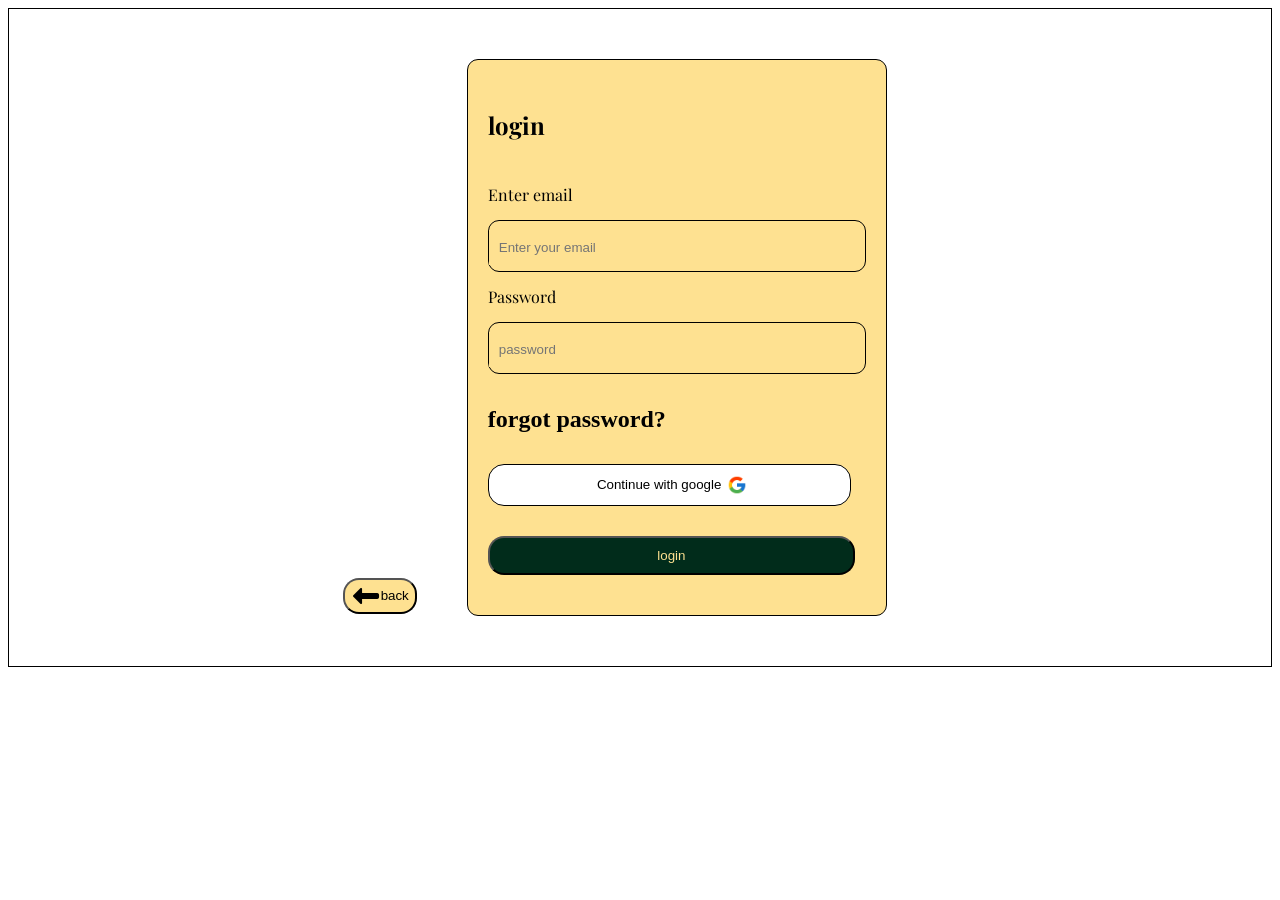
==== login-page/index.html @ e55a0048 "login-page" ====
<!DOCTYPE html>
<html lang="en">

<head>
    <meta charset="UTF-8">
    <meta name="viewport" content="width=device-width, initial-scale=1.0">
    <title>sefdo</title>
    <link rel="stylesheet" href="style.css">
    <link rel="preconnect" href="https://fonts.googleapis.com">
    <link rel="preconnect" href="https://fonts.gstatic.com" crossorigin>
    <link
        href="https://fonts.googleapis.com/css2?family=Cal+Sans&family=Cinzel+Decorative:wght@400;700;900&family=Dancing+Script:wght@400..700&family=EB+Garamond:ital,wght@0,400..800;1,400..800&family=Exile&family=Gravitas+One&family=Ibarra+Real+Nova:ital,wght@0,400..700;1,400..700&family=Kapakana:wght@300..400&family=Kaushan+Script&family=Lato:ital,wght@0,100;0,300;0,400;0,700;0,900;1,100;1,300;1,400;1,700;1,900&family=Mulish:ital,wght@0,200..1000;1,200..1000&family=Noto+Sans:ital,wght@0,100..900;1,100..900&family=Playfair+Display:ital,wght@0,400..900;1,400..900&display=swap"
        rel="stylesheet">
</head>

<body>
    <div class="form-container">


        <a href="/landing-page/index.html" style="text-decoration: none;"> <button id="back">
                <img src="/images/back icon.png" alt="">
                <div>back</div>
            </button>
        </a>
        <form action="">
            <h2 style="font-family: 'Playfair Display';">login</h2>

            <div class="form-group" style="font-family: 'Playfair Display';>
                <label for=" name">Enter email</label>
                <div id="input"><input type="text" id="name" name="name" placeholder="Enter your email" required></div>
            </div>

            <div class="form-group" style="font-family: 'Playfair Display';>
                <label for=" name">Password</label>
                <div id="input"><input type="text" id="password" name="password" placeholder="password" required></div>
            </div>

            <h2>forgot password?</h2>
            <div id="btn">

                <button>Continue with google</button>
                <img src="/images/google-icon.png" alt="" width="20px" height="20px">
            </div>
            <button id="btn2">login </button>
        </form>

    </div>


</body>

</html>
---- login-page/style.css ----
.form-container{
    border: 1px solid black;
    display: flex;
    align-items: flex-end;
    justify-content: center;
     flex-direction: row; 
     


}
#back{
    display: flex;
    flex-direction: row;
    align-items: center;
    justify-content: space-around;
    margin-bottom: 52px;
    background-color:#FEE191 ;
    border-radius: 16px;
}

form{
    display: flex;
    align-items: flex-start;
    justify-content: center;
    flex-direction: column; 
     border: 1px solid black;
     border-radius: 11px;
     line-height: 50px;
     width: 30%;
     margin: 50px;
     padding: 20px;
     background-color: #FEE191;

}

.form-group{
    display: flex;
    flex-direction: column;
    width: 100%;
   
}


.form-group input{
     padding: 10px;
     background-color: #FEE191;
     border: none;
    
}

.form-group input:Hover{
    border: none;
}



#input{
    border: 1px solid black;
    border-radius: 11px;
}


#btn{
    padding: 10px;
    display: flex;
    justify-content: center;
    flex-direction: row;
    border: 1px solid black;
    margin-bottom: 30px;
    width: 90%;
    background-color: white;
     border-radius: 16px;
}

#btn button{
    border: none;
    background-color: white;
   
  
}


#btn2{
    padding: 10px;
    width: 97%;
    margin-bottom: 20px;
    background-color:  #012c1b;
    color:#FEE191 ;
 border-radius: 16px;
}
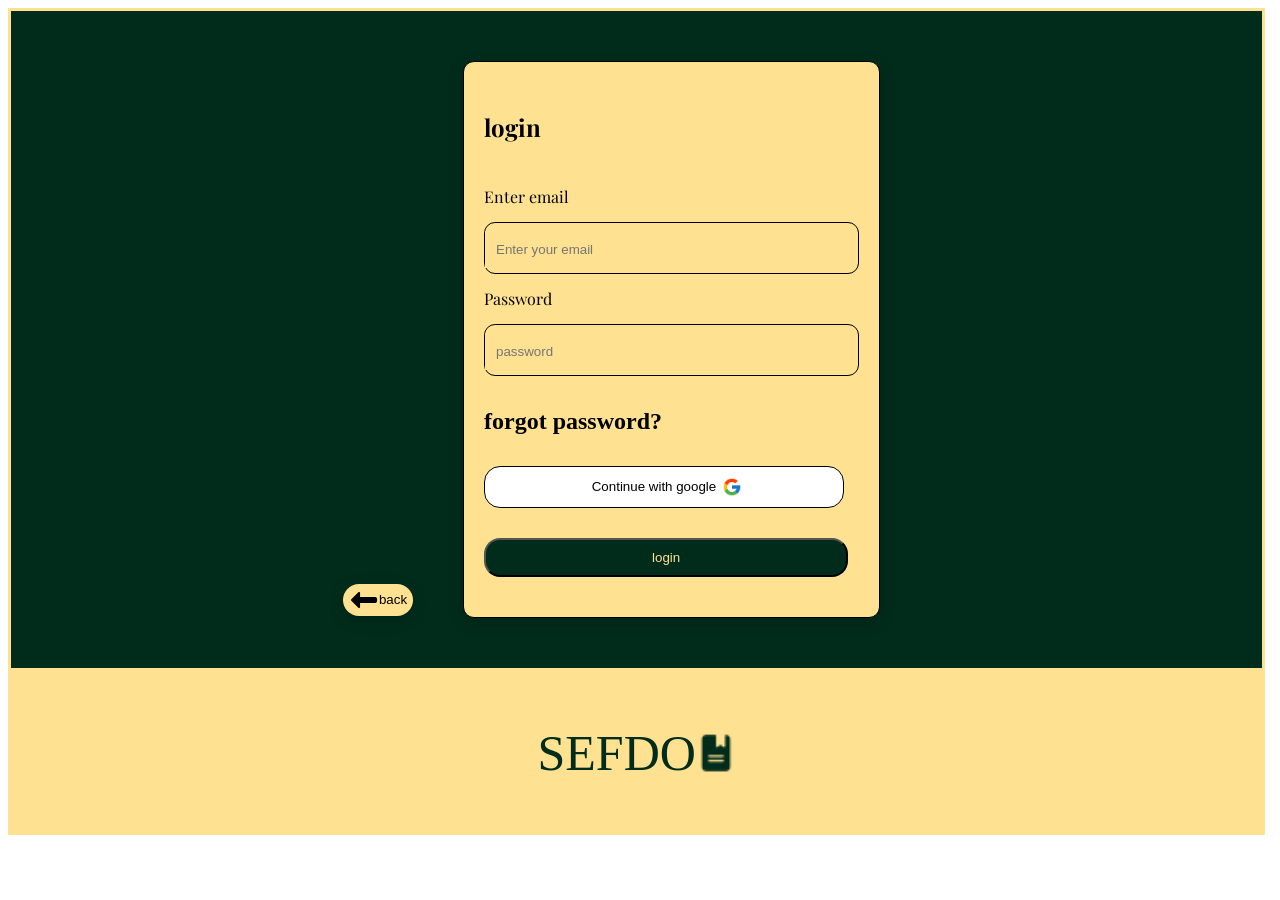
==== commit 0ba20cc2: "login edit" ====
--- a/login-page/index.html
+++ b/login-page/index.html
@@ -14,38 +14,46 @@
 </head>
 
 <body>
-    <div class="form-container">
+    <div class="login">
+        <div class="form-container">
 
 
-        <a href="/landing-page/index.html" style="text-decoration: none;"> <button id="back">
-                <img src="/images/back icon.png" alt="">
-                <div>back</div>
-            </button>
-        </a>
-        <form action="">
-            <h2 style="font-family: 'Playfair Display';">login</h2>
+            <a href="/landing-page/index.html" style="text-decoration: none;"> <button id="back">
+                    <img src="/images/back icon.png" alt="">
+                    <div>back</div>
+                </button>
+            </a>
+            <form action="">
+                <h2 style="font-family: 'Playfair Display';">login</h2>
 
-            <div class="form-group" style="font-family: 'Playfair Display';>
-                <label for=" name">Enter email</label>
-                <div id="input"><input type="text" id="name" name="name" placeholder="Enter your email" required></div>
-            </div>
+                <div class="form-group" style="font-family: 'Playfair Display';>
+                <label for="name">Enter email</label>
+                    <div id="input"><input type="text" id="name" name="name" placeholder="Enter your email" required>
+                    </div>
+                </div>
 
-            <div class="form-group" style="font-family: 'Playfair Display';>
-                <label for=" name">Password</label>
-                <div id="input"><input type="text" id="password" name="password" placeholder="password" required></div>
-            </div>
+                <div class="form-group" style="font-family: 'Playfair Display';>
+                 <label for="name">Password</label> 
+                    <div id="input"><input type="text" id="password" name="password" placeholder="password" required>
+                    </div>
+                </div>
 
-            <h2>forgot password?</h2>
-            <div id="btn">
+                <h2>forgot password?</h2>
+                <div id="btn">
 
-                <button>Continue with google</button>
-                <img src="/images/google-icon.png" alt="" width="20px" height="20px">
-            </div>
-            <button id="btn2">login </button>
-        </form>
+                    <button>Continue with google</button>
+                    <img src="/images/google-icon.png" alt="" width="20px" height="20px">
+                </div>
+                <button id="btn2">login </button>
+            </form>
 
+
+        </div>
+
+        <div class="footer">
+            <p>SEFDO</p> <img src="/images/sefdo-logo-green.png" alt="" width="40px" height="40px">
+        </div>
     </div>
-
 
 </body>
 
--- a/login-page/style.css
+++ b/login-page/style.css
@@ -1,12 +1,20 @@
 .form-container{
-    border: 1px solid black;
+    border: 3px solid #FEE191 ;
     display: flex;
     align-items: flex-end;
     justify-content: center;
      flex-direction: row; 
+     background-color:  #012c1b;
+     width: 99%;
      
 
 
+}
+
+
+.login{
+    display: flex;
+    flex-direction: column;
 }
 #back{
     display: flex;
@@ -16,6 +24,8 @@
     margin-bottom: 52px;
     background-color:#FEE191 ;
     border-radius: 16px;
+    border: none;
+     box-shadow: 0 4px 15px rgba(0, 0, 0, 0.2); 
 }
 
 form{
@@ -29,7 +39,8 @@
      width: 30%;
      margin: 50px;
      padding: 20px;
-     background-color: #FEE191;
+     background-color: #FEE191; 
+     box-shadow: 0 4px 15px rgba(0, 0, 0, 0.2); 
 
 }
 
@@ -44,7 +55,9 @@
 .form-group input{
      padding: 10px;
      background-color: #FEE191;
-     border: none;
+     border:1px solid #FEE191;
+     width: 90%;
+     height: 100%;
     
 }
 
@@ -70,6 +83,16 @@
     width: 90%;
     background-color: white;
      border-radius: 16px;
+     transition: 0.05s;
+}
+
+#btn:Hover{
+   box-shadow: 0 4px 15px rgba(0, 0, 0, 0.2); 
+     transition: 0.05s;
+     /* width: 92%; */
+     padding: 12px;
+     color: #FEE191;
+     /* background-color: #012c1b; */
 }
 
 #btn button{
@@ -77,6 +100,9 @@
     background-color: white;
    
   
+}
+#btn button:hover{
+    /* background-color: #012c1b; */
 }
 
 
@@ -87,4 +113,30 @@
     background-color:  #012c1b;
     color:#FEE191 ;
  border-radius: 16px;
+      transition: 0.05s;
+}
+
+
+#btn2:Hover{
+   box-shadow: 0 4px 15px rgba(0, 0, 0, 0.2); 
+     /* transition: 0.05s;
+     width: 98%;
+     padding: 12px; */
+     background-color: white;
+     color: #012c1b;
+     font-family:playfair ;
+     font-size: larger;
+}
+
+.footer{
+    width: 99%;
+    background-color: #FEE191 ;
+    border:3px solid #FEE191;
+    display: flex;
+    align-items: center;
+    justify-content: center;
+    font-family: playfair;
+    font-size: 50px;
+    color: #012c1b;
+    height:20%;
 }
